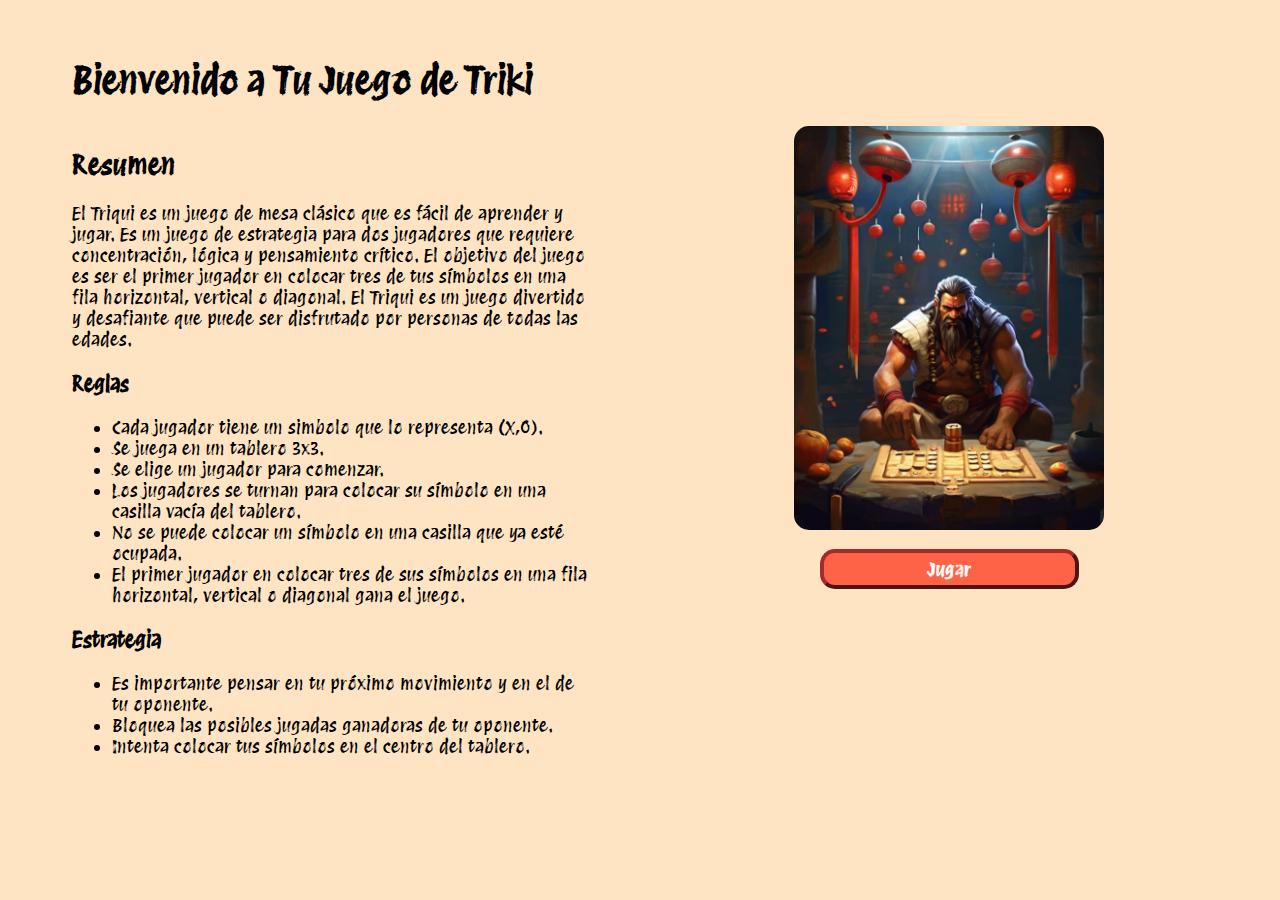
==== index.html @ a17658a6 "home page created and aplicated styles on this page" ====
<!DOCTYPE html>
<html lang="en">
  <head>
    <meta charset="UTF-8" />
    <meta name="viewport" content="width=device-width, initial-scale=1.0" />
    <title>Triki online</title>
    <link rel="preconnect" href="https://fonts.googleapis.com" />
    <link rel="preconnect" href="https://fonts.gstatic.com" crossorigin />
    <link
      href="https://fonts.googleapis.com/css2?family=Protest+Revolution&display=swap"
      rel="stylesheet"
    />
    <link href="./homeStyle.css" rel="stylesheet" type="text/css" />
  </head>
  <body>
    <h1>Bienvenido a Tu Juego de Triki</h1>
    <div id="main-section">
      <section id="info">
        <article id="resumen">
          <h2>Resumen</h2>
          <p>
            El Triqui es un juego de mesa clásico que es fácil de aprender y
            jugar. Es un juego de estrategia para dos jugadores que requiere
            concentración, lógica y pensamiento crítico. El objetivo del juego
            es ser el primer jugador en colocar tres de tus símbolos en una fila
            horizontal, vertical o diagonal. El Triqui es un juego divertido y
            desafiante que puede ser disfrutado por personas de todas las
            edades.
          </p>
        </article>
        <article id="lista-reglas">
          <h3>Reglas</h3>
          <ul>
            <li>Cada jugador tiene un simbolo que lo representa (X,O).</li>
            <li>Se juega en un tablero 3x3.</li>
            <li>Se elige un jugador para comenzar.</li>
            <li>
              Los jugadores se turnan para colocar su símbolo en una casilla
              vacía del tablero.
            </li>
            <li>
              No se puede colocar un símbolo en una casilla que ya esté ocupada.
            </li>
            <li>
              El primer jugador en colocar tres de sus símbolos en una fila
              horizontal, vertical o diagonal gana el juego.
            </li>
          </ul>
        </article>
        <article id="estrategia">
          <h3>Estrategia</h3>
          <ul>
            <li>
              Es importante pensar en tu próximo movimiento y en el de tu
              oponente.
            </li>
            <li>Bloquea las posibles jugadas ganadoras de tu oponente.</li>
            <li>Intenta colocar tus símbolos en el centro del tablero.</li>
          </ul>
        </article>
      </section>
      <section id="game-resume">
        <img id="home-image" src="./assets/home.jpg" alt="Imagen de juego" />
        <button id="play">Jugar</button>
      </section>
    </div>
  </body>
</html>
---- homeStyle.css ----
body {
  font-family: "Protest Revolution", sans-serif;
  font-weight: 400;
  font-style: normal;
  font-size: large;
  background-color: bisque;
  padding-left: 5%;
  padding-right: 5%;
  padding-top: 2%;
}

#main-section {
  display: grid;
  grid-template-columns: 1fr 1fr;
  grid-column-gap: 100px;
}

#home-image {
  margin: auto;
  border-radius: 15px;
  width: 60%;
}

#game-resume {
  width: 100%;
  text-align: center;
}

#play {
  font-family: "Protest Revolution", sans-serif;
  font-weight: bold;
  font-size: large;
  width: 50%;
  height: 40px;
  margin-top: 3%;
  border-radius: 15px;
  background-color: tomato;
  border-color: brown;
  border-width: 4px;
  color: white;
}
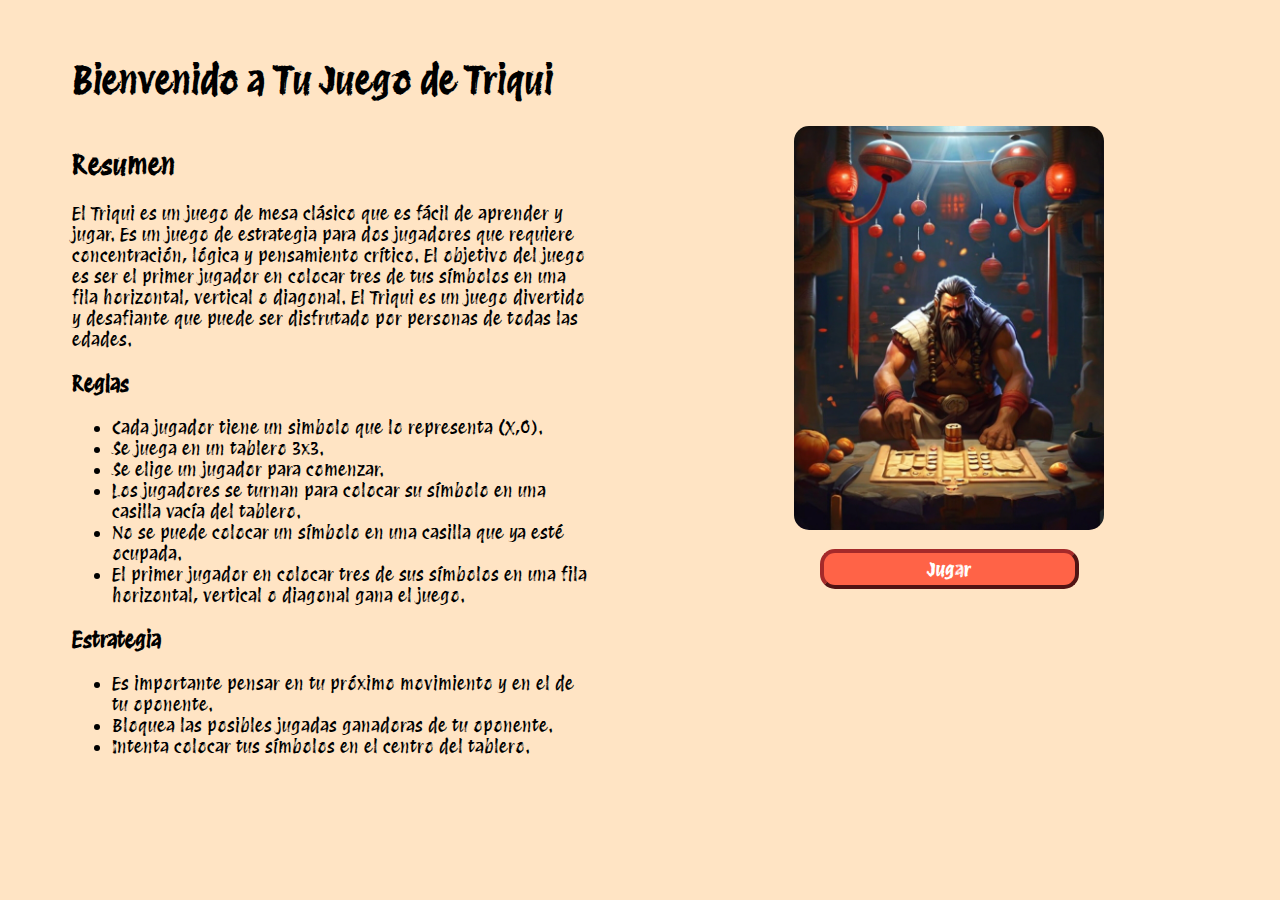
==== commit 3713e2fa: "making a correction on the game title" ====
--- a/index.html
+++ b/index.html
@@ -13,7 +13,7 @@
     <link href="./homeStyle.css" rel="stylesheet" type="text/css" />
   </head>
   <body>
-    <h1>Bienvenido a Tu Juego de Triki</h1>
+    <h1>Bienvenido a Tu Juego de Triqui</h1>
     <div id="main-section">
       <section id="info">
         <article id="resumen">
